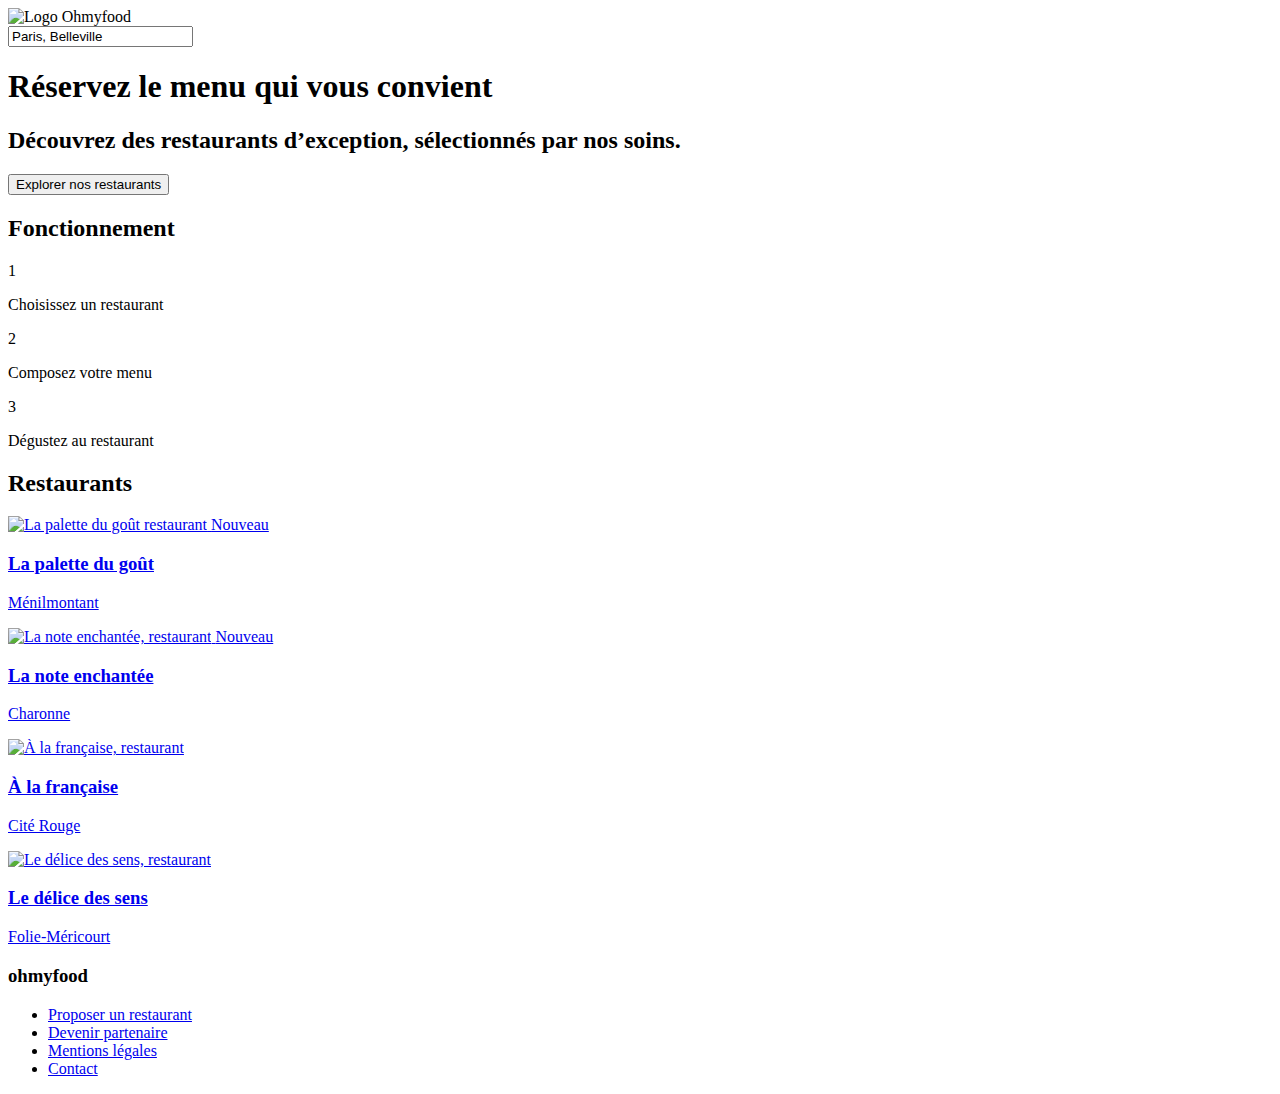
==== index.html @ 80beaf3c "sass" ====
<!DOCTYPE html>
<html lang="en">
  <head>
    <meta charset="UTF-8" />
    <meta name="viewport" content="width=device-width, initial-scale=1.0" />
    <title>OhMyFood</title>
    <link rel="preconnect" href="https://fonts.googleapis.com" />
    <link rel="preconnect" href="https://fonts.gstatic.com" crossorigin />
    <link
      href="https://fonts.googleapis.com/css2?family=Roboto:ital,wght@0,100;0,300;0,400;0,500;0,700;0,900;1,100;1,300;1,400;1,500;1,700;1,900&display=swap"
      rel="stylesheet"
    />
    <link
      rel="stylesheet"
      href="https://cdnjs.cloudflare.com/ajax/libs/font-awesome/6.2.1/css/all.min.css"
      integrity="sha512-MV7K8+y+gLIBoVD59lQIYicR65iaqukzvf/nwasF0nqhPay5w/9lJmVM2hMDcnK1OnMGCdVK+iQrJ7lzPJQd1w=="
      crossorigin="anonymous"
      referrerpolicy="no-referrer"
    />
    <link rel="stylesheet" href="./assets/css/index.css" />
  </head>

  <body>
    <div class="loader-container">
      <div class="dot d1"></div>
      <div class="dot d2"></div>
      <div class="dot d3"></div>
    </div>    
    <header>
      <div id="logo">
        <img src="./assets/images/logo/ohmyfood.png" alt="Logo Ohmyfood" />
      </div>
      <div class="location">
        <i class="fa-solid fa-location-dot"></i>
        <input type="text" value="Paris, Belleville" />
      </div>
    </header>

    <section id="reservation">
      <h1>Réservez le menu qui vous convient</h1>
      <h2>
        Découvrez des restaurants d’exception, sélectionnés par nos soins.
      </h2>
      <button>Explorer nos restaurants</button>
    </section>

    <main class="main-container">
      <section id="fonctionnement">
        <div class="container">
          <h2>Fonctionnement</h2>
          <section id="detail">
            <div>
              <span>1</span>
              <article>
                <i class="fa-solid fa-mobile-screen-button"></i>
                <p>Choisissez un restaurant</p>
              </article>
            </div>
            <div>
              <span>2</span>
              <article>
                <i class="fa-solid fa-list-ul"></i>
                <p>Composez votre menu</p>
              </article>
            </div>
            <div>
              <span>3</span>
              <article>
                <i class="fa-solid fa-store"></i>
                <p>Dégustez au restaurant</p>
              </article>
            </div>
          </section>
        </div>
      </section>

      <section id="cards">
        <div class="container">
          <h2>Restaurants</h2>
          <section id="card-container">
            <a href="./restaurants/laPaletteDuGout.html"
              ><article class="card">
                <div class="image-container">
                  <img 
                  src="./assets/images/restaurants/jay-wennington-N_Y88TWmGwA-unsplash.jpg" 
                  alt="La palette du goût restaurant"/>
                  <span class="new">Nouveau</span>
                </div>
                <div class="card-content">
                  <div class="content-container">
                    <h3 class="card-title">La palette du goût</h3>
                    <p class="card-subtitle">Ménilmontant</p>
                  </div>
                  <div class="heart">
                    <i class="fa-regular fa-heart"></i>
                    <i class="fa-solid fa-heart"></i>
                  </div>
                </div>
              </article>
            </a>
            <a href="./restaurants/laNoteEnchante.html">
              <article class="card">
                <div class="image-container">
                  <img
                    src="./assets/images/restaurants/stil-u2Lp8tXIcjw-unsplash.jpg"
                    alt="La note enchantée, restaurant"
                  />
                  <span class="new">Nouveau</span>
                </div>
                <div class="card-content">
                  <div class="content-container">
                    <h3>La note enchantée</h3>
                    <p>Charonne</p>
                  </div>
                  <div class="heart">
                    <i class="fa-regular fa-heart"></i>
                    <i class="fa-solid fa-heart"></i>
                  </div>
                </div>
              </article>
            </a>
            <a href="./restaurants/aLaFrancaise.html">
              <article class="card">
                <div class="image-container">
                  <img
                    src="./assets/images/restaurants/toa-heftiba-DQKerTsQwi0-unsplash.jpg"
                    alt="À la française, restaurant"
                  />
                </div>
                <div class="card-content">
                  <div class="content-container">
                    <h3>À la française</h3>
                    <p>Cité Rouge</p>
                  </div>
                  <div class="heart">
                    <i class="fa-regular fa-heart"></i>
                    <i class="fa-solid fa-heart"></i>
                  </div>
                </div>
              </article>
            </a>

            <a href="./restaurants/leDeliceDesSens.html">
              <article class="card">
                <div class="image-container">
                  <img
                    src="./assets/images/restaurants/N_Y88TWmGwA.jpg"
                    alt="Le délice des sens, restaurant"
                  />
                </div>
                <div class="card-content">
                  <div class="content-container">
                    <h3>Le délice des sens</h3>
                    <p>Folie-Méricourt</p>
                  </div>
                  <div class="heart">
                    <i class="fa-regular fa-heart"></i>
                    <i class="fa-solid fa-heart"></i>
                  </div>
                </div>
              </article>
            </a>
          </section>
        </div>
      </section>
    </main>
    <footer>
      <h3>ohmyfood</h3>
      <ul>
        <li>
          <i class="fa-solid fa-utensils"></i
          ><a href="#"> Proposer un restaurant</a>
        </li>
        <li>
          <i class="fa-solid fa-handshake-angle"></i
          ><a href="#">Devenir partenaire</a>
        </li>
        <li><a href="#">Mentions légales</a></li>
        <li><a href="mailto:contact@ohmyfood.fr">Contact</a></li>
      </ul>
    </footer>
  </body>
</html>
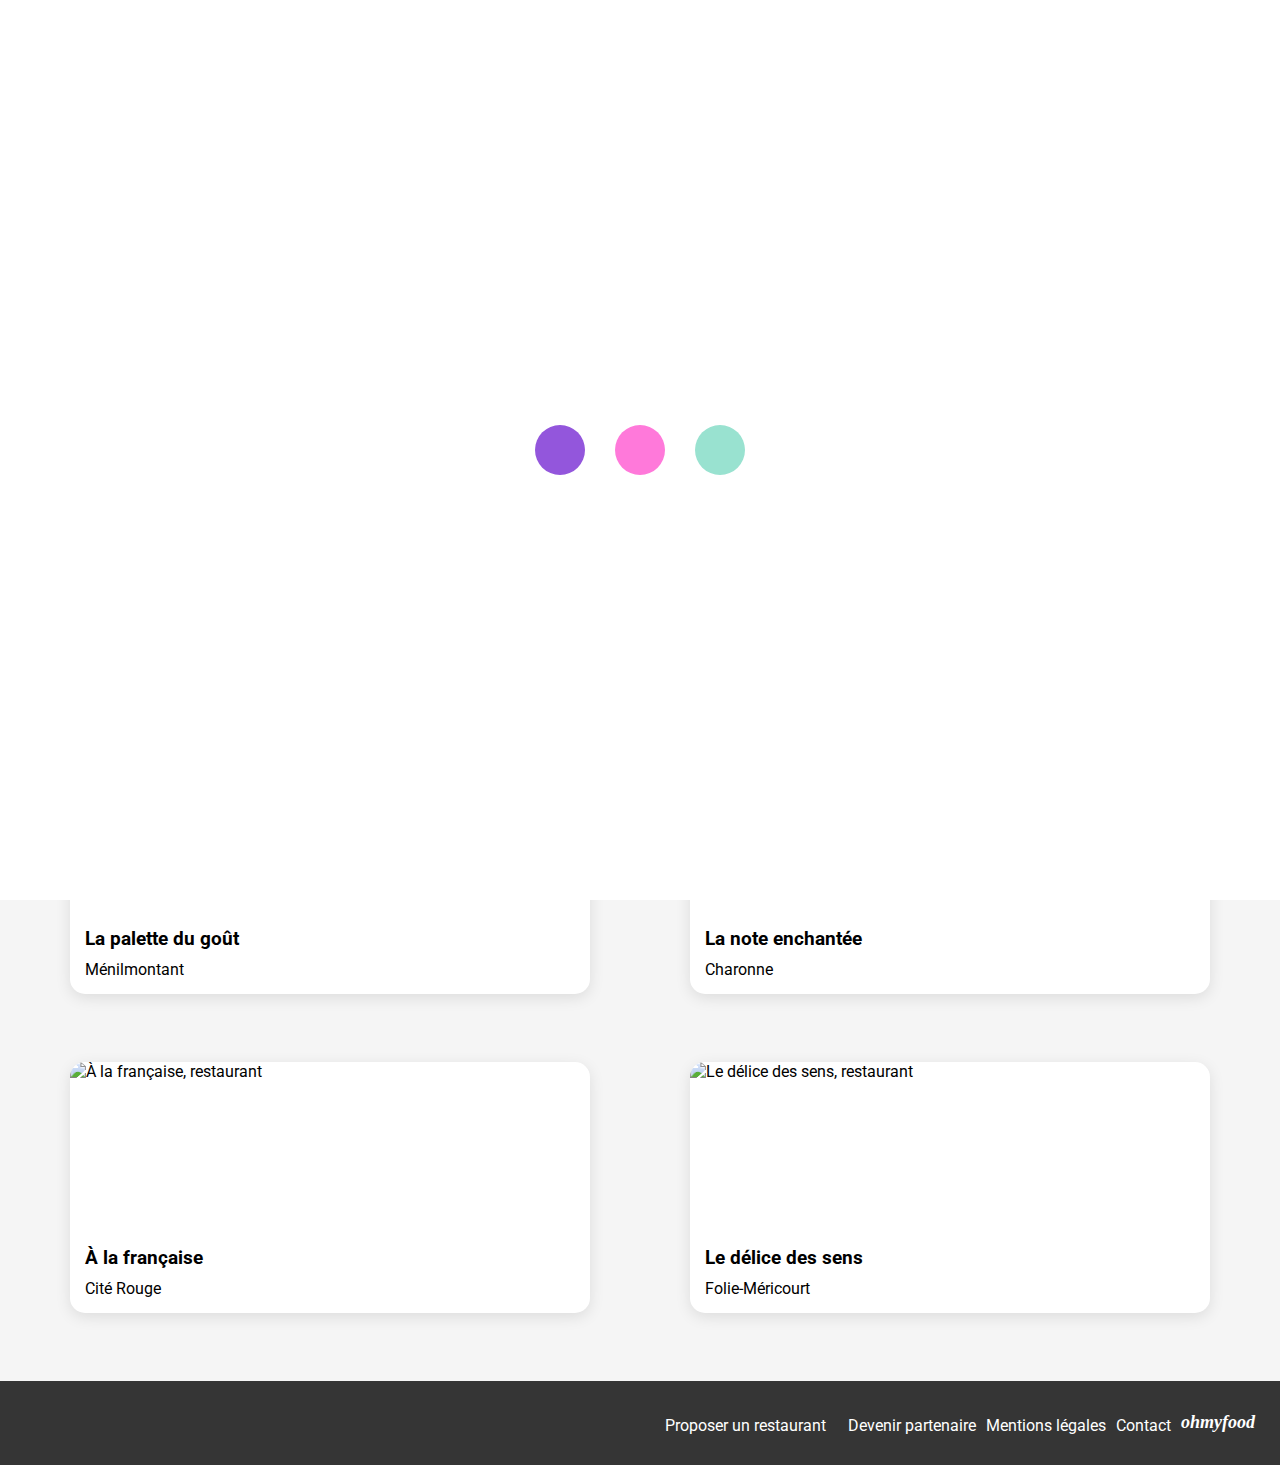
==== commit 19db3163: "boutton" ====
--- a/index.html
+++ b/index.html
@@ -25,7 +25,7 @@
       <div class="dot d1"></div>
       <div class="dot d2"></div>
       <div class="dot d3"></div>
-    </div>    
+    </div>
     <header>
       <div id="logo">
         <img src="./assets/images/logo/ohmyfood.png" alt="Logo Ohmyfood" />
@@ -48,42 +48,43 @@
       <section id="fonctionnement">
         <div class="container">
           <h2>Fonctionnement</h2>
-          <section id="detail">
+          <div id="detail">
             <div>
               <span>1</span>
               <article>
                 <i class="fa-solid fa-mobile-screen-button"></i>
-                <p>Choisissez un restaurant</p>
+                <h5>Choisissez un restaurant</h5>
               </article>
             </div>
             <div>
               <span>2</span>
               <article>
                 <i class="fa-solid fa-list-ul"></i>
-                <p>Composez votre menu</p>
+                <h5>Composez votre menu</h5>
               </article>
             </div>
             <div>
               <span>3</span>
               <article>
                 <i class="fa-solid fa-store"></i>
-                <p>Dégustez au restaurant</p>
+                <h5>Dégustez au restaurant</h5>
               </article>
             </div>
-          </section>
+          </div>
         </div>
       </section>
 
       <section id="cards">
         <div class="container">
           <h2>Restaurants</h2>
-          <section id="card-container">
-            <a href="./restaurants/laPaletteDuGout.html"
-              ><article class="card">
+          <div id="card-container">
+            <a href="./restaurants/laPaletteDuGout.html">
+              <article class="card">
                 <div class="image-container">
-                  <img 
-                  src="./assets/images/restaurants/jay-wennington-N_Y88TWmGwA-unsplash.jpg" 
-                  alt="La palette du goût restaurant"/>
+                  <img
+                    src="./assets/images/restaurants/jay-wennington-N_Y88TWmGwA-unsplash.jpg"
+                    alt="La palette du goût restaurant"
+                  />
                   <span class="new">Nouveau</span>
                 </div>
                 <div class="card-content">
@@ -160,7 +161,7 @@
                 </div>
               </article>
             </a>
-          </section>
+          </div>
         </div>
       </section>
     </main>
--- a/assets/css/index.css
+++ b/assets/css/index.css
@@ -0,0 +1,424 @@
+@charset "UTF-8";
+* {
+  font-family: "Roboto", sans-serif;
+  padding: 0px;
+  margin: 0px;
+}
+
+body {
+  background-color: #F5F5F5;
+}
+body .loader-container {
+  position: fixed;
+  top: 0;
+  left: 0;
+  width: 100%;
+  height: 100%;
+  background-color: rgb(255, 255, 255);
+  z-index: 9999;
+  display: flex;
+  justify-content: center;
+  align-items: center;
+  animation: fadeOut 3s forwards;
+}
+body .dot {
+  width: 50px;
+  height: 50px;
+  border-radius: 50%;
+  background: #9356DC;
+  margin: 0 15px;
+  animation: loader infinite 0.3s alternate;
+}
+body .d2 {
+  background: #FF79DA;
+  animation-delay: 0.05s;
+}
+body .d3 {
+  background: #99E2D0;
+  animation-delay: 0.1s;
+}
+@keyframes loader {
+  100% {
+    transform: translateY(-30px);
+  }
+}
+@keyframes fadeOut {
+  0% {
+    opacity: 1;
+  }
+  70% {
+    opacity: 0;
+  }
+  100% {
+    opacity: 0;
+    display: none;
+  }
+}
+
+a {
+  text-decoration: none;
+  color: inherit;
+}
+
+.container {
+  max-width: 1140px;
+  margin: auto;
+  padding: 20px;
+}
+
+footer {
+  background-color: #353535;
+  padding: 22px 25px;
+}
+footer h3 {
+  font-family: Shrikhand;
+  color: #FFFFFF;
+  font-size: 18px;
+  font-style: italic;
+  font-weight: bold;
+  text-align: left;
+  margin-bottom: 16px;
+}
+footer ul {
+  list-style-type: none;
+}
+footer ul li {
+  color: #FFFFFF;
+  margin-top: 5px;
+}
+footer ul li a {
+  text-decoration: none;
+  color: #FFFFFF;
+}
+footer ul li i {
+  margin-right: 12px;
+}
+
+@media screen and (min-width: 768px) {
+  footer {
+    display: flex;
+    flex-direction: row-reverse;
+    align-items: center;
+    padding: 30px 25px 30px 25px;
+  }
+  footer h3 {
+    margin-bottom: 0;
+  }
+  footer ul {
+    display: flex;
+    flex-direction: row;
+    justify-content: flex-end;
+  }
+  footer ul li {
+    margin-right: 10px;
+  }
+}
+.card {
+  background-color: #FFFFFF;
+  height: 251px;
+  border-radius: 15px;
+  box-shadow: 0px 4px 15px 0px rgba(0, 0, 0, 0.1019607843);
+  position: relative;
+  margin-bottom: 18px;
+}
+.card img {
+  width: 100%;
+  height: 170px;
+  object-fit: cover;
+  border-radius: 15px 15px 0px 0px;
+  display: block;
+}
+.card .new {
+  background-color: #99E2D0;
+  padding: 6px 12px;
+  border-radius: 3px;
+  color: #008766;
+  font-family: Roboto;
+  font-size: 14px;
+  font-weight: 500;
+  line-height: 16px;
+  text-align: center;
+  border: none;
+  box-shadow: 0px 2px 4px 0px rgba(0, 0, 0, 0.1490196078);
+  /* position du boutton */
+  position: absolute;
+  top: 12px;
+  right: 12px;
+  z-index: 1;
+}
+.card .card-content {
+  margin: 15px;
+  display: flex;
+  justify-content: space-between;
+}
+.card .card-content p {
+  margin: 10px 0px 0px 0px;
+}
+.card .card-content .heart {
+  position: relative;
+  width: 18px;
+  height: 18px;
+  overflow: hidden;
+  margin-left: 24px;
+}
+.card .card-content .heart .fa-heart {
+  position: absolute;
+  top: 0;
+  left: 0;
+}
+.card .card-content .heart .fa-solid.fa-heart::before {
+  background: transparent;
+  color: transparent;
+  opacity: 0;
+}
+.card .card-content .heart:hover .fa-solid.fa-heart::before {
+  background: linear-gradient(193.33deg, #9356DC -11.44%, #FF79DA 123.93%);
+  -webkit-background-clip: text;
+  background-clip: text;
+  color: transparent;
+  opacity: 1;
+  transition: all 0.5s linear;
+}
+
+button {
+  background: linear-gradient(193.33deg, #9356DC -11.44%, #FF79DA 123.93%);
+  color: white;
+  box-shadow: 0px 4px 10px 0px rgba(0, 0, 0, 0.2509803922);
+  width: 218px;
+  height: 50px;
+  border-radius: 25px;
+  font-size: 16px;
+  font-weight: 500;
+  text-align: center;
+  border: none;
+}
+
+header {
+  display: flex;
+  flex-direction: column;
+  width: 100%;
+}
+header #logo {
+  display: flex;
+  flex-direction: column;
+  align-items: center;
+  background-color: #FFFFFF;
+  width: 100%;
+  box-shadow: 0px 2px 4px 0px rgba(0, 0, 0, 0.1490196078);
+}
+header #logo img {
+  width: 200px;
+  margin: 19px 0px;
+}
+header .location {
+  text-align: center;
+  background-color: #EAEAEA;
+  padding: 16px 0px 15px 55px;
+  box-shadow: 0px 4px 4px 0px rgba(0, 0, 0, 0.2509803922);
+}
+header .location i {
+  margin: 0px 10px 0px 6px;
+}
+header .location input {
+  border: none;
+  background: none;
+  font-size: inherit;
+  outline: none;
+}
+
+/* ***  section réservation  ***  */
+#reservation {
+  background-color: #F5F5F5;
+  display: flex;
+  flex-direction: column;
+  align-items: center;
+}
+#reservation h1 {
+  margin: 0px 35px 0px 47px;
+  font-size: 24px;
+  font-weight: 700;
+  line-height: 28px;
+  letter-spacing: 0.02em;
+  text-align: center;
+  padding: 30px 0px 10px 0px;
+}
+#reservation h2 {
+  font-size: 17px;
+  font-weight: 300;
+  line-height: 21px;
+  margin: 0px 36px;
+  text-align: center;
+}
+#reservation button {
+  margin: 20px 0px 50px 5px;
+}
+
+/* *** section fonctionnement *** */
+.main-container {
+  width: 100%;
+  margin: auto;
+  box-sizing: border-box;
+}
+.main-container #fonctionnement {
+  width: 100%;
+  background-color: #FFFFFF;
+  box-sizing: border-box;
+}
+.main-container #fonctionnement h2 {
+  margin-bottom: 25px;
+}
+.main-container #fonctionnement .container {
+  padding-top: 50px;
+}
+.main-container #detail {
+  display: flex;
+  flex-direction: column;
+  align-items: stretch;
+  padding: 0 0 50px 12px;
+}
+.main-container #detail article {
+  display: flex;
+  align-items: center;
+  text-align: center;
+  padding: 30px;
+  width: 100%;
+  box-sizing: border-box;
+  background: #F6F6F6;
+  border-radius: 20px;
+  box-shadow: 0px 4px 15px 0px rgba(0, 0, 0, 0.1490196078);
+}
+.main-container #detail article i {
+  margin: 0px 12px;
+}
+.main-container #detail article h5 {
+  margin-left: 15px;
+  font-family: Roboto;
+  font-size: 16px;
+  font-weight: 500;
+  line-height: 18.75px;
+  text-align: left;
+}
+.main-container #detail article:hover i {
+  color: #9356DC;
+}
+.main-container #detail div {
+  position: relative;
+  margin-top: 25px;
+}
+.main-container #detail span {
+  position: absolute;
+  top: 50%;
+  transform: translateY(-50%);
+  left: -12px;
+  width: 24px;
+  height: 24px;
+  border-radius: 50%;
+  background-color: #9356DC;
+  color: #FFFFFF;
+  text-align: center;
+  line-height: 24px;
+}
+.main-container #card-container {
+  margin: 28px 0 30px 0;
+}
+
+/* *** section restaurant *** */
+@media screen and (min-width: 768px) {
+  /* *** section fonctionnement *** */
+  .main-container #fonctionnement {
+    padding: 0px;
+    margin: 20px 0px;
+  }
+  .main-container #fonctionnement #detail {
+    display: flex;
+    flex-direction: row;
+    margin-bottom: 40px;
+  }
+  .main-container #fonctionnement #detail div {
+    width: 33%;
+    padding-right: 20px;
+    margin-top: 0;
+  }
+  .main-container #fonctionnement #detail article p {
+    font-family: Roboto;
+    font-size: 16px;
+    font-weight: 500;
+    line-height: 18.75px;
+    text-align: left;
+  }
+  #cards #card-container {
+    display: grid;
+    grid-template-columns: 1fr 1fr;
+    grid-template-rows: 1fr 1fr;
+    width: 100%;
+    row-gap: 50px;
+    column-gap: 100px;
+  }
+}
+@media screen and (min-width: 1024px) {
+  #reservation h1 {
+    font-family: Roboto;
+    font-size: 40px;
+    font-weight: 700;
+    line-height: 46.88px;
+    text-align: center;
+  }
+  #reservation h2 {
+    font-family: Roboto;
+    font-size: 18px;
+    font-weight: 300;
+    line-height: 21.09px;
+    text-align: center;
+  }
+  .main-container #fonctionnement {
+    width: 100%;
+    padding: 0px;
+    margin: 20px 0px;
+  }
+  .main-container #fonctionnement #detail {
+    display: flex;
+    flex-direction: row;
+    justify-content: space-between;
+    margin-bottom: 40px;
+  }
+  .main-container #fonctionnement #detail div {
+    width: 33%;
+  }
+  .main-container #fonctionnement #detail article {
+    width: auto;
+  }
+  .main-container #fonctionnement #detail article p {
+    font-family: Roboto;
+    font-size: 16px;
+    font-weight: 500;
+    line-height: 18.75px;
+    text-align: left;
+  }
+}
+@media screen and (min-width: 1024px) and (min-width: 1280px) {
+  .main-container #fonctionnement {
+    width: 100%;
+    padding: 0px;
+    margin: 20px 0px;
+  }
+  .main-container #fonctionnement #detail {
+    display: flex;
+    flex-direction: row;
+    justify-content: space-between;
+    margin-bottom: 40px;
+  }
+  .main-container #fonctionnement #detail div {
+    width: 33%;
+  }
+  .main-container #fonctionnement #detail article {
+    width: auto;
+  }
+  .main-container #fonctionnement #detail article span {
+    position: absolute;
+    top: 70%;
+    transform: translateY(-50%);
+    left: 10px;
+  }
+}
+
+/*# sourceMappingURL=index.css.map */
